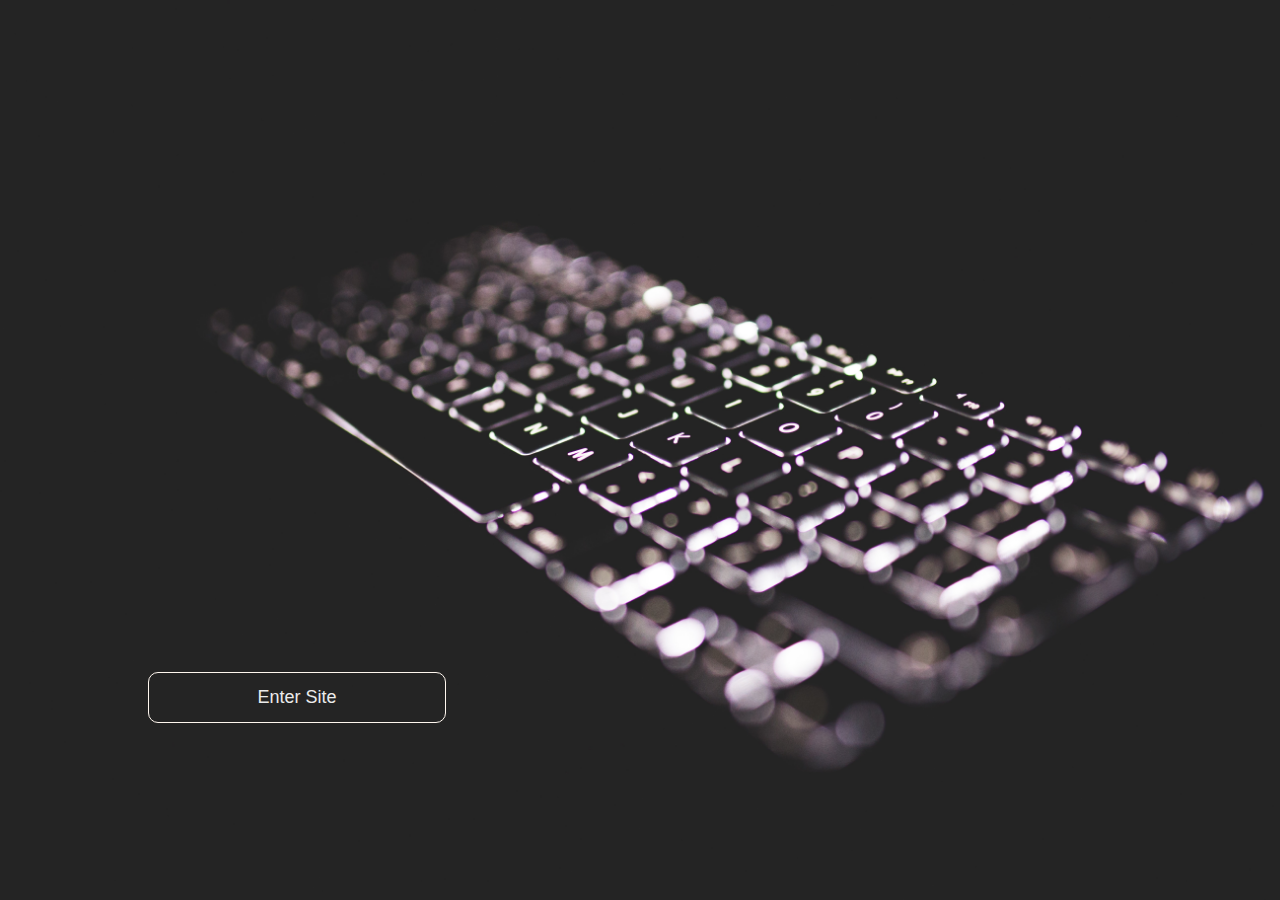
==== index.html @ 93e0eb71 "Initial commit. Copy os Greg's." ====
<!DOCTYPE html>
<html lang="en">
    <head>
        <meta charset="UTF-8">
        <meta name="viewport" content="width=device-width, initial-scale = 1.0">
        <meta http-equiv="X-UA-Compatible" content="ie-edge">
        <link rel="stylesheet" href="index_style.css">
        <title>Greg Ord's Software Development Portfolio</title>
    </head>
    <body>
        <header id="showcase">
            <a href="homePage/home.html" class="button">Enter Site</a>
        </header>
    </body>
</html>
---- index_style.css ----
*{
    margin: 0;
    padding: 0;
}

body{
    margin: 0;
    font-size: 17px;
    color: white;
    line-height: 1.6;
}

#showcase{
    background-image: url('keyboard.jpg');
    height: 100vh;
    background-size: cover;
    background-position: center;
    display: flex;
    flex-direction: column;
    justify-content: center;
    align-items: left;
    text-align: center;
    padding: 0px 20px;
}

#showcase .button{
	font-family: Arial, Helvetica, sans-serif;
    font-size: 18px;
    text-decoration: none;
    color: #ebebeb;
    border: #fff7ef 1px solid;
    padding: 10px 20px;
    border-radius: 10px;
    margin-top: 55vh;
	margin-left: 10vw;
	width: 20vw;
}

#showcase .button:hover{
    background: black;
    color: white;
    text-shadow: none;
}
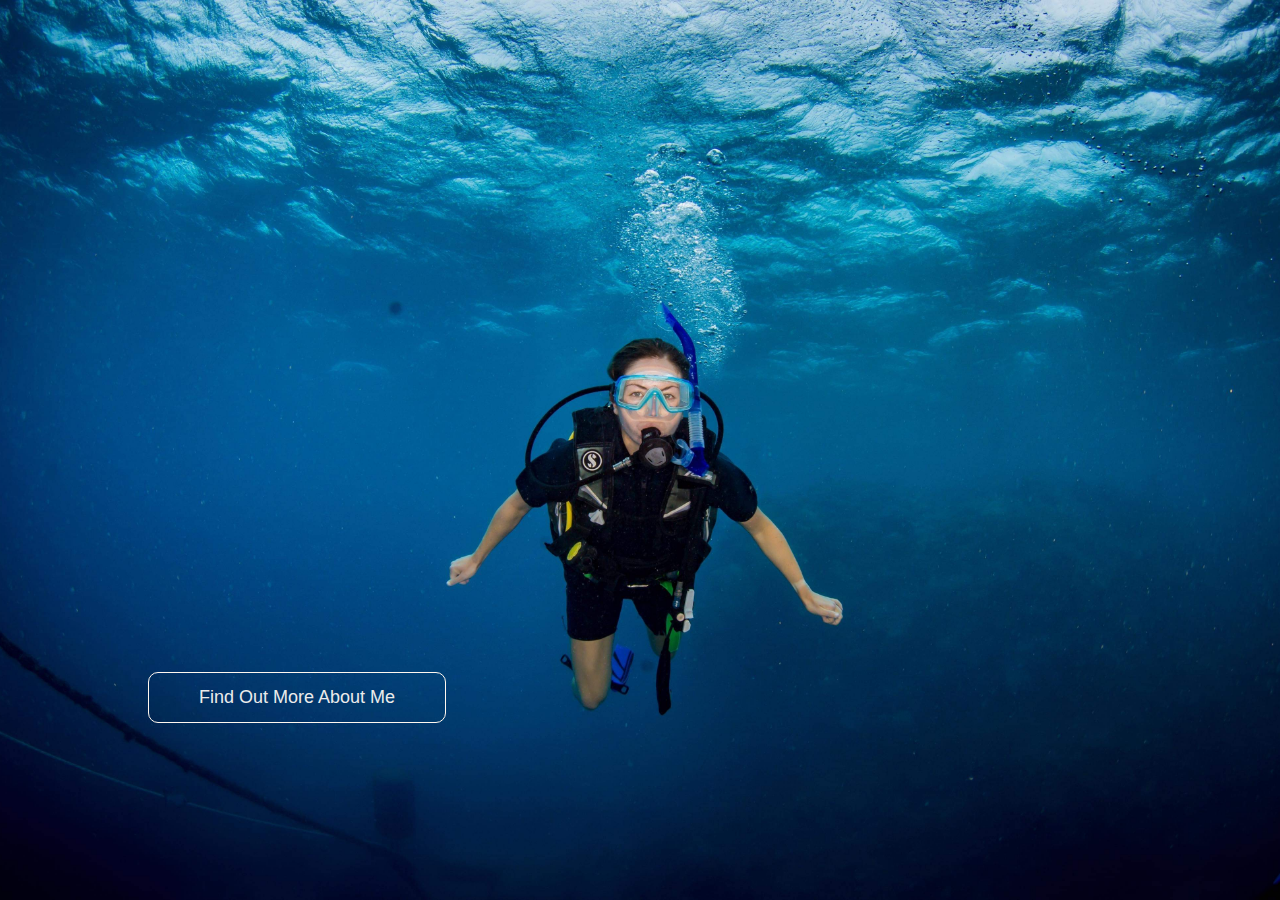
==== commit 1b5395c9: "Use proper pictures for the index and home pages" ====
--- a/index.html
+++ b/index.html
@@ -1,15 +1,18 @@
 <!DOCTYPE html>
 <html lang="en">
-    <head>
-        <meta charset="UTF-8">
-        <meta name="viewport" content="width=device-width, initial-scale = 1.0">
-        <meta http-equiv="X-UA-Compatible" content="ie-edge">
-        <link rel="stylesheet" href="index_style.css">
-        <title>Greg Ord's Software Development Portfolio</title>
-    </head>
-    <body>
-        <header id="showcase">
-            <a href="homePage/home.html" class="button">Enter Site</a>
-        </header>
-    </body>
+
+<head>
+    <meta charset="UTF-8">
+    <meta name="viewport" content="width=device-width, initial-scale = 1.0">
+    <meta http-equiv="X-UA-Compatible" content="ie-edge">
+    <link rel="stylesheet" href="index_style.css">
+    <title>Sarah Price Portfolio</title>
+</head>
+
+<body>
+    <header id="showcase">
+        <a href="homePage/home.html" class="button">Find Out More About Me</a>
+    </header>
+</body>
+
 </html>--- a/index_style.css
+++ b/index_style.css
@@ -11,7 +11,7 @@
 }
 
 #showcase{
-    background-image: url('keyboard.jpg');
+    background-image: url('Diving.JPG');
     height: 100vh;
     background-size: cover;
     background-position: center;
